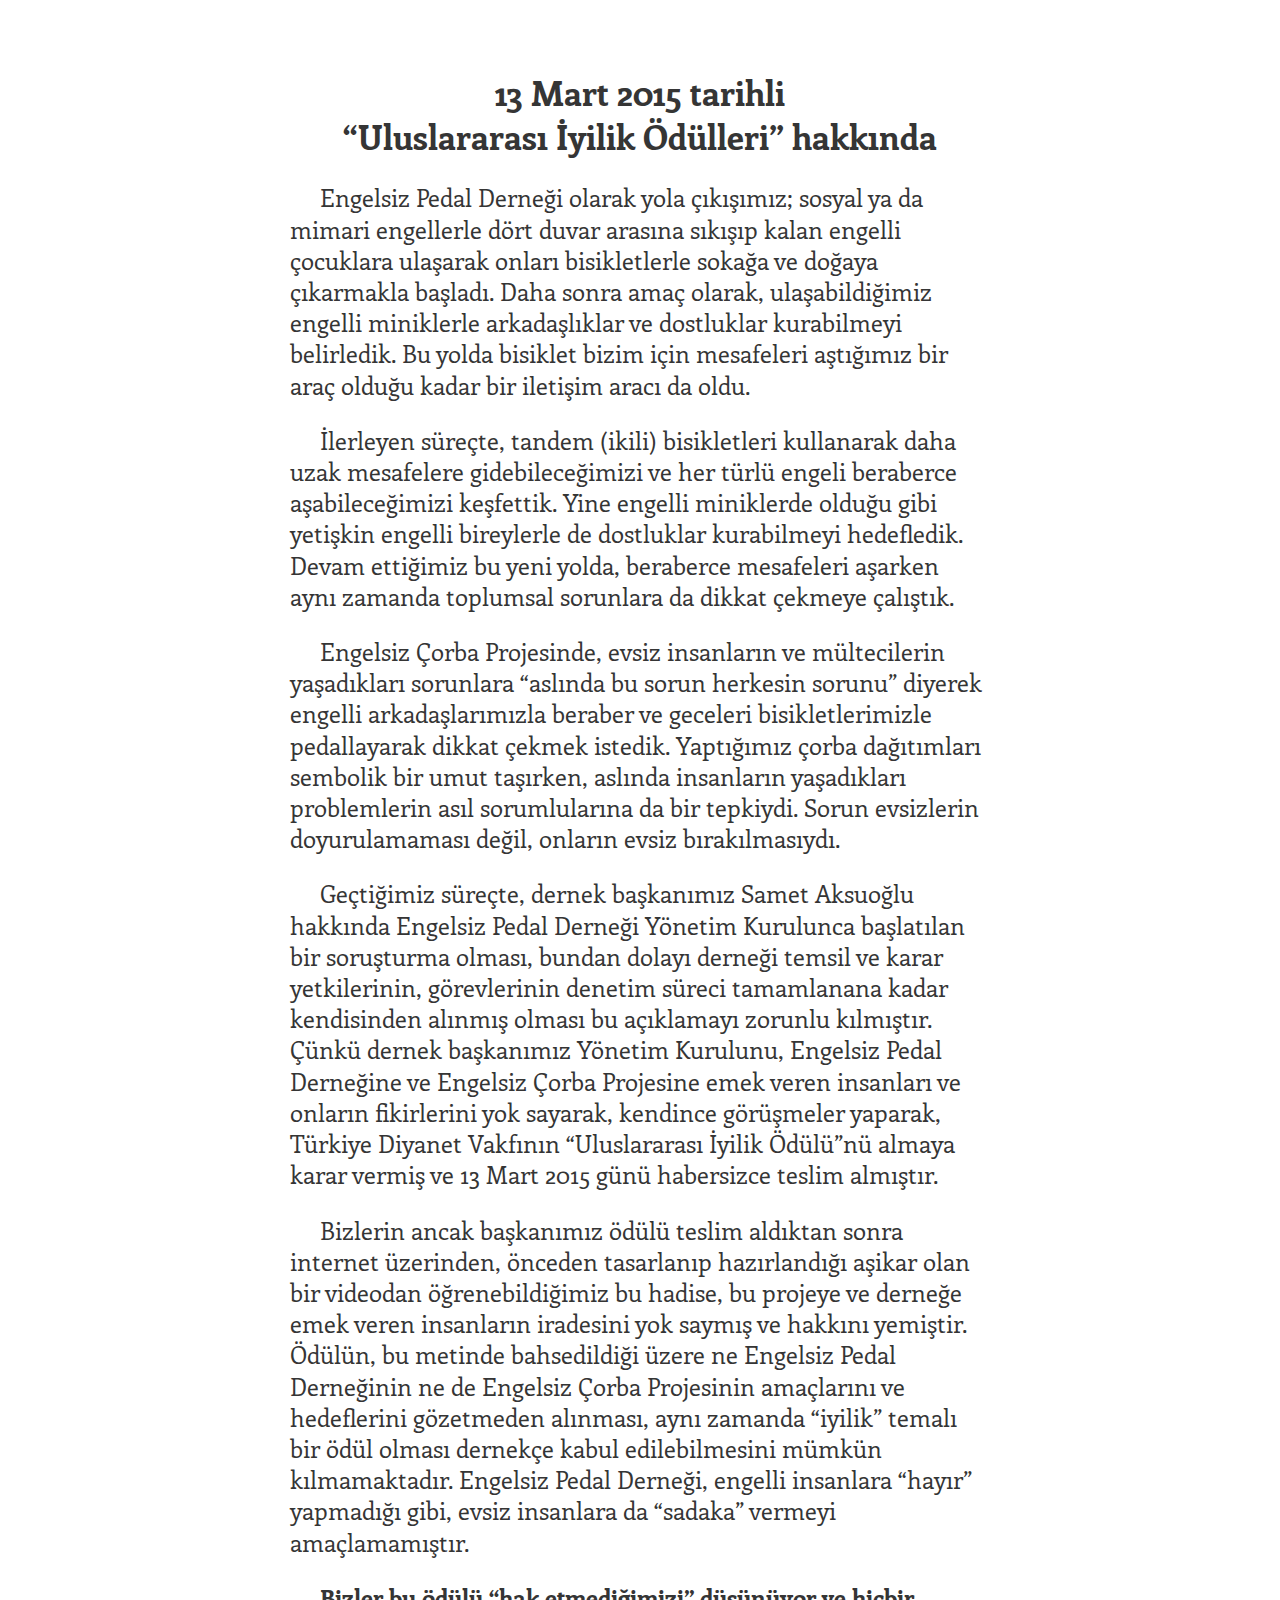
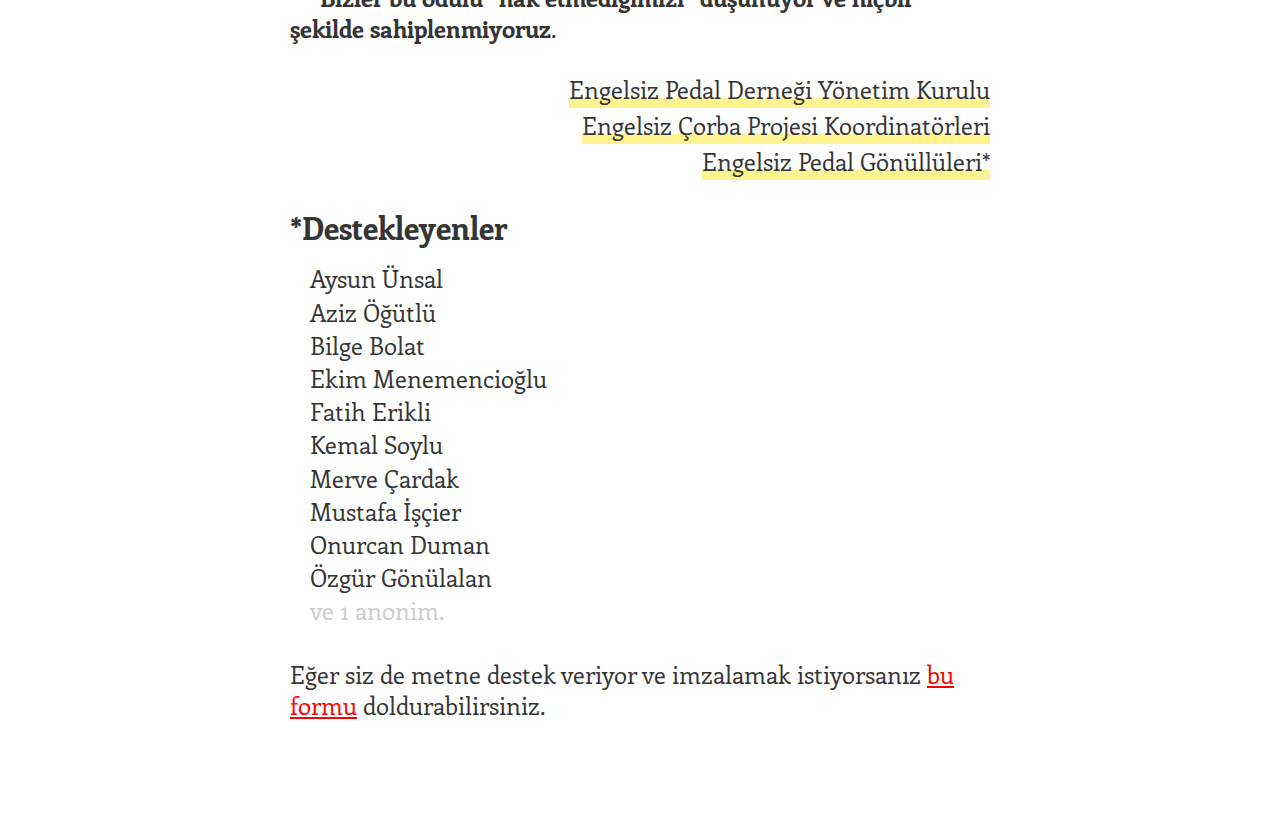
==== bildiri.html @ e83a1fc2 "Minor cosmetic fix" ====
<!DOCTYPE html>
<html>
<head lang="en">
  <meta charset="UTF-8">
  <title>13 Mart 2015 tarihli “Uluslararası İyilik Ödülleri” hakkında</title>
  <meta name="viewport" content="initial-scale=1.0">
  <link rel="image_src" type="image/jpeg" href="/images/engelsiz-corba.png"/>
  <link href='http://fonts.googleapis.com/css?family=Enriqueta:400,700&subset=latin,latin-ext' rel='stylesheet' type='text/css'>
  <style type="text/css">
    body {
      font-family: 'Enriqueta', serif;
      font-size: 24px;
      color: #353535;
    }

    section {
      width: 700px;
      margin: 40px auto;
      background: #fff;
      padding: 30px 50px 40px;
      line-height: 1.3em;
    }

    section p {
      text-indent: 30px;
    }

    h3 {
      margin: 0;
      padding: 0;
      font-size: 34px;
      text-align: center;
      line-height: 1.3em;
    }

    h4 {
      margin: 30px 0 0;
      padding: 0;
    }

    ul {
      margin: 30px 0;
      padding: 0;
      overflow: hidden;
    }

    ul li {
      list-style: none;
      margin-bottom: 2px;
      margin-left: 20px;
      float: right;
    }

    ul.supporters {
      margin-top: 20px;
    }

    ul.supporters li {
      float: none;
    }

    .anon {
      color: #ccc;
    }

    ul li span {
      border-bottom: 10px solid #fff391;
      height: 1em;
      display: inline-block;
    }

    h4 {
      font-size: 1.3em;
    }

    .share {
      /*color: gray;*/
      font-style: normal;
      text-indent: 0;
      margin-top: 20px;
      padding-right: 20px; /* widont */
    }

    .share a {
      color: red;
    }

    @media screen and (max-device-width: 480px) {
      section {
        width: 100%;
        margin: 0;
        padding: 0;
      }
      section p {
        padding: 10px 4px;
      }
      h3 {
        line-height: 1.1em;
      }
      body {
        font-size: 20px;
      }
      ul li {
        float: none;
      }
      ul li span {
        border: none;
        height: auto;
      }
    }

  </style>
</head>
<body>
<section>
<h3>13 Mart 2015 tarihli <br>“Uluslararası İyilik Ödülleri” hakkında</h3>

<p>
 Engelsiz Pedal Derneği olarak yola çıkışımız; sosyal ya da mimari engellerle dört duvar arasına sıkışıp kalan engelli çocuklara ulaşarak onları bisikletlerle sokağa ve doğaya çıkarmakla başladı. Daha sonra amaç olarak, ulaşabildiğimiz engelli miniklerle arkadaşlıklar ve dostluklar kurabilmeyi belirledik. Bu yolda bisiklet bizim için mesafeleri aştığımız bir araç olduğu kadar bir iletişim aracı da oldu.
</p>

<p>
 İlerleyen süreçte, tandem (ikili) bisikletleri kullanarak daha uzak mesafelere gidebileceğimizi ve her türlü engeli beraberce aşabileceğimizi keşfettik. Yine engelli miniklerde olduğu gibi yetişkin engelli bireylerle de dostluklar kurabilmeyi hedefledik. Devam ettiğimiz bu yeni yolda, beraberce mesafeleri aşarken aynı zamanda toplumsal sorunlara da dikkat çekmeye çalıştık. 
</p>

<p> Engelsiz Çorba Projesinde, evsiz insanların ve mültecilerin yaşadıkları sorunlara “aslında bu sorun herkesin sorunu” diyerek engelli arkadaşlarımızla beraber ve geceleri bisikletlerimizle pedallayarak dikkat çekmek istedik. Yaptığımız çorba dağıtımları sembolik bir umut taşırken, aslında insanların yaşadıkları problemlerin asıl sorumlularına da bir tepkiydi. Sorun evsizlerin doyurulamaması değil, onların evsiz bırakılmasıydı. 
</p>

<p> Geçtiğimiz süreçte, dernek başkanımız Samet Aksuoğlu hakkında Engelsiz Pedal Derneği Yönetim Kurulunca başlatılan bir soruşturma olması, bundan dolayı derneği temsil ve karar yetkilerinin, görevlerinin denetim süreci tamamlanana kadar kendisinden alınmış olması bu açıklamayı zorunlu kılmıştır. Çünkü dernek başkanımız Yönetim Kurulunu, Engelsiz Pedal Derneğine ve Engelsiz Çorba Projesine emek veren insanları ve onların fikirlerini yok sayarak, kendince görüşmeler yaparak, Türkiye Diyanet Vakfının “Uluslararası İyilik Ödülü”nü almaya karar vermiş ve 13 Mart 2015 günü habersizce teslim almıştır. 
</p>

<p> Bizlerin ancak başkanımız ödülü teslim aldıktan sonra internet üzerinden, önceden tasarlanıp hazırlandığı aşikar olan bir videodan öğrenebildiğimiz bu hadise, bu projeye ve derneğe emek veren insanların iradesini yok saymış ve hakkını yemiştir. Ödülün, bu metinde bahsedildiği üzere ne Engelsiz Pedal Derneğinin ne de Engelsiz Çorba Projesinin amaçlarını ve hedeflerini gözetmeden alınması, aynı zamanda “iyilik” temalı bir ödül olması dernekçe kabul edilebilmesini mümkün kılmamaktadır. Engelsiz Pedal Derneği, engelli insanlara “hayır” yapmadığı gibi, evsiz insanlara da “sadaka” vermeyi amaçlamamıştır. 
</p>

<p><b> Bizler bu ödülü “hak etmediğimizi” düşünüyor ve hiçbir şekilde sahiplenmiyoruz</b>.
</p>

<ul>
  <li><span>Engelsiz Pedal Derneği Yönetim Kurulu</span></li>
  <li><span>Engelsiz Çorba Projesi Koordinatörleri</span></li>
  <li><span>Engelsiz Pedal Gönüllüleri*</span></li>
</ul> 

<div class="clear"></div>

<h4>*Destekleyenler</h4>

<ul class="supporters">
  <li>Aysun Ünsal</li>
  <li>Aziz Öğütlü</li>
  <li>Bilge Bolat</li>
  <li>Ekim Menemencioğlu</li>
  <li>Fatih Erikli</li>
  <li>Kemal Soylu</li>
  <li>Merve Çardak</li>
  <li>Mustafa İşçier</li>
  <li>Onurcan Duman</li>
  <li>Özgür Gönülalan</li>
  <li class="anon">ve 1 anonim.</li>
</ul>


<p class="share">
  Eğer siz de metne destek veriyor ve imzalamak istiyorsanız <a href="http://goo.gl/forms/pTmOuC1Obv">bu formu</a> doldurabilirsiniz.
</p>

</section>
</body>
</html>
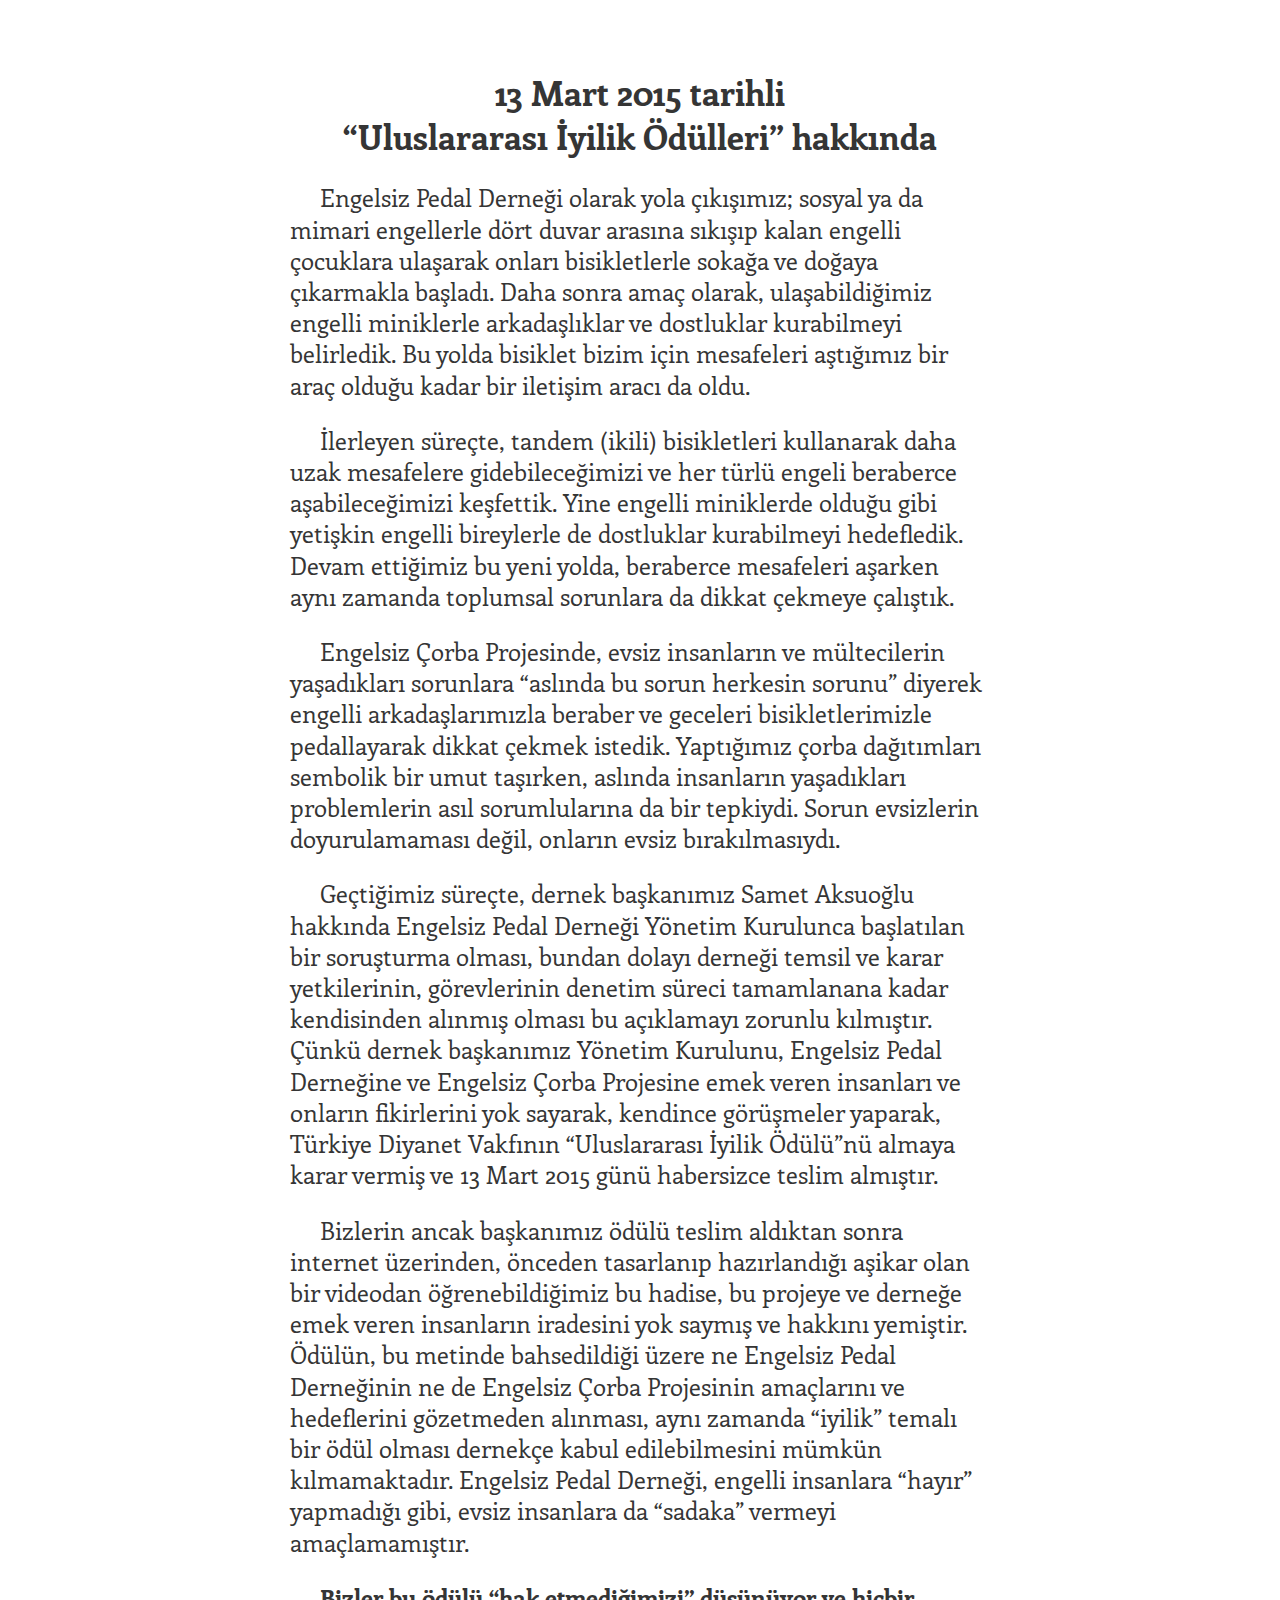
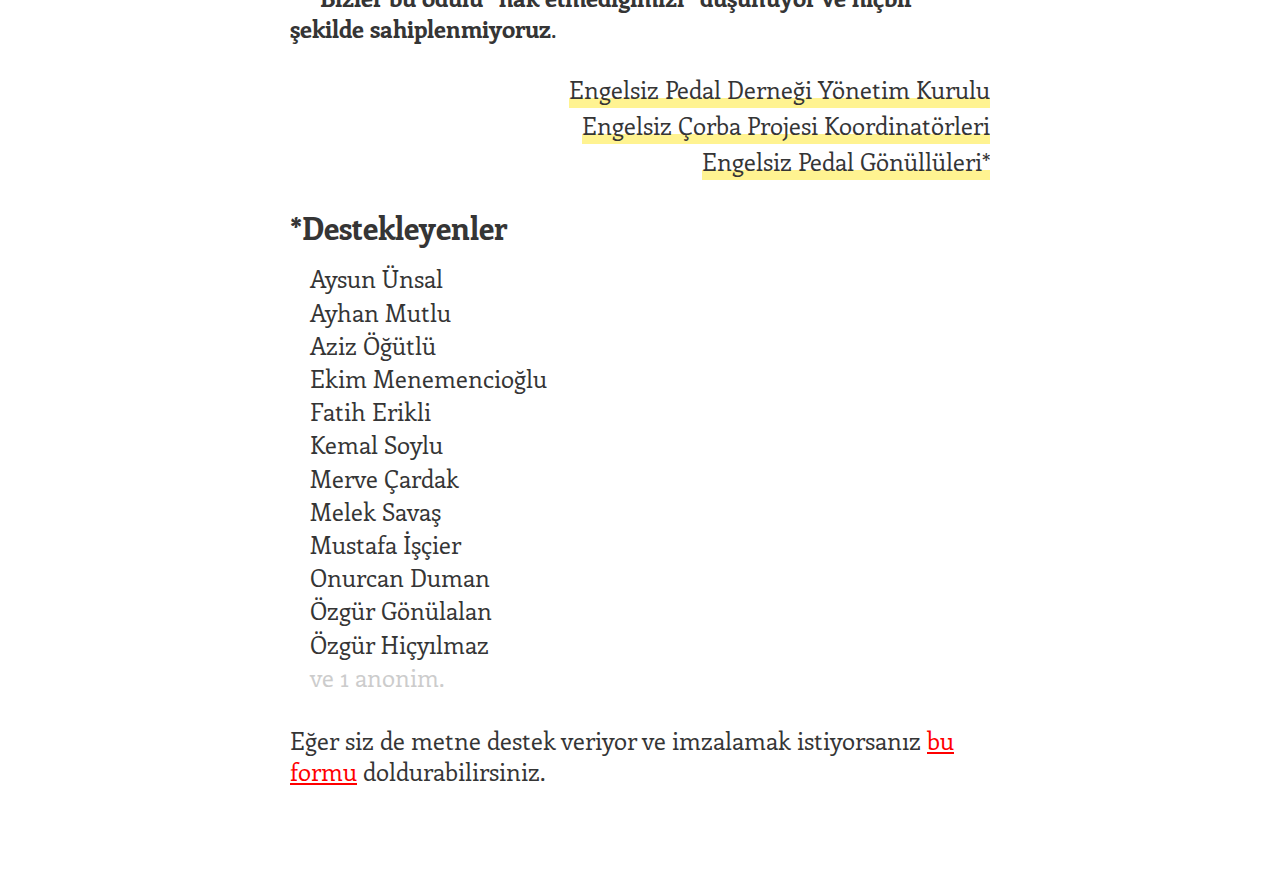
==== commit aea94af4: "Update supporters" ====
--- a/bildiri.html
+++ b/bildiri.html
@@ -147,15 +147,17 @@
 
 <ul class="supporters">
   <li>Aysun Ünsal</li>
+  <li>Ayhan Mutlu</li>
   <li>Aziz Öğütlü</li>
-  <li>Bilge Bolat</li>
   <li>Ekim Menemencioğlu</li>
   <li>Fatih Erikli</li>
   <li>Kemal Soylu</li>
   <li>Merve Çardak</li>
+  <li>Melek Savaş</li>
   <li>Mustafa İşçier</li>
   <li>Onurcan Duman</li>
   <li>Özgür Gönülalan</li>
+  <li>Özgür Hiçyılmaz</li>
   <li class="anon">ve 1 anonim.</li>
 </ul>
 
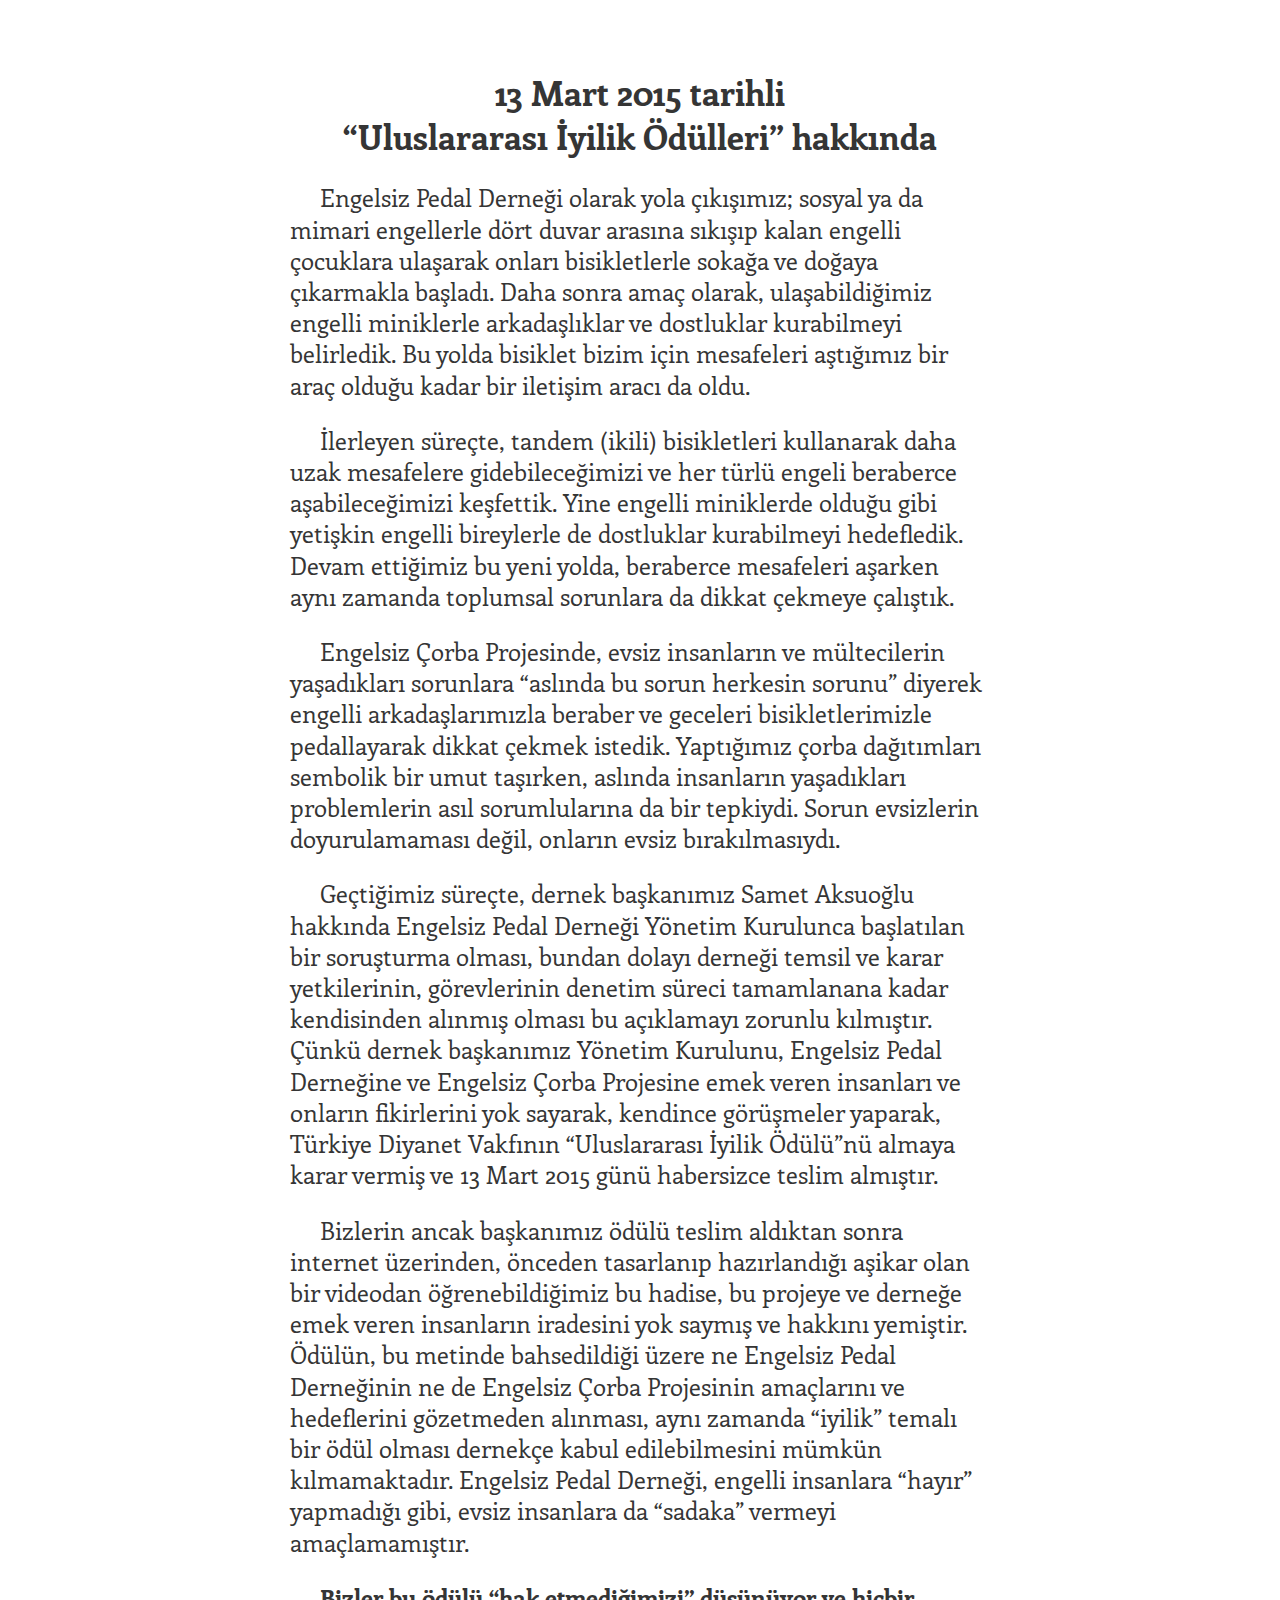
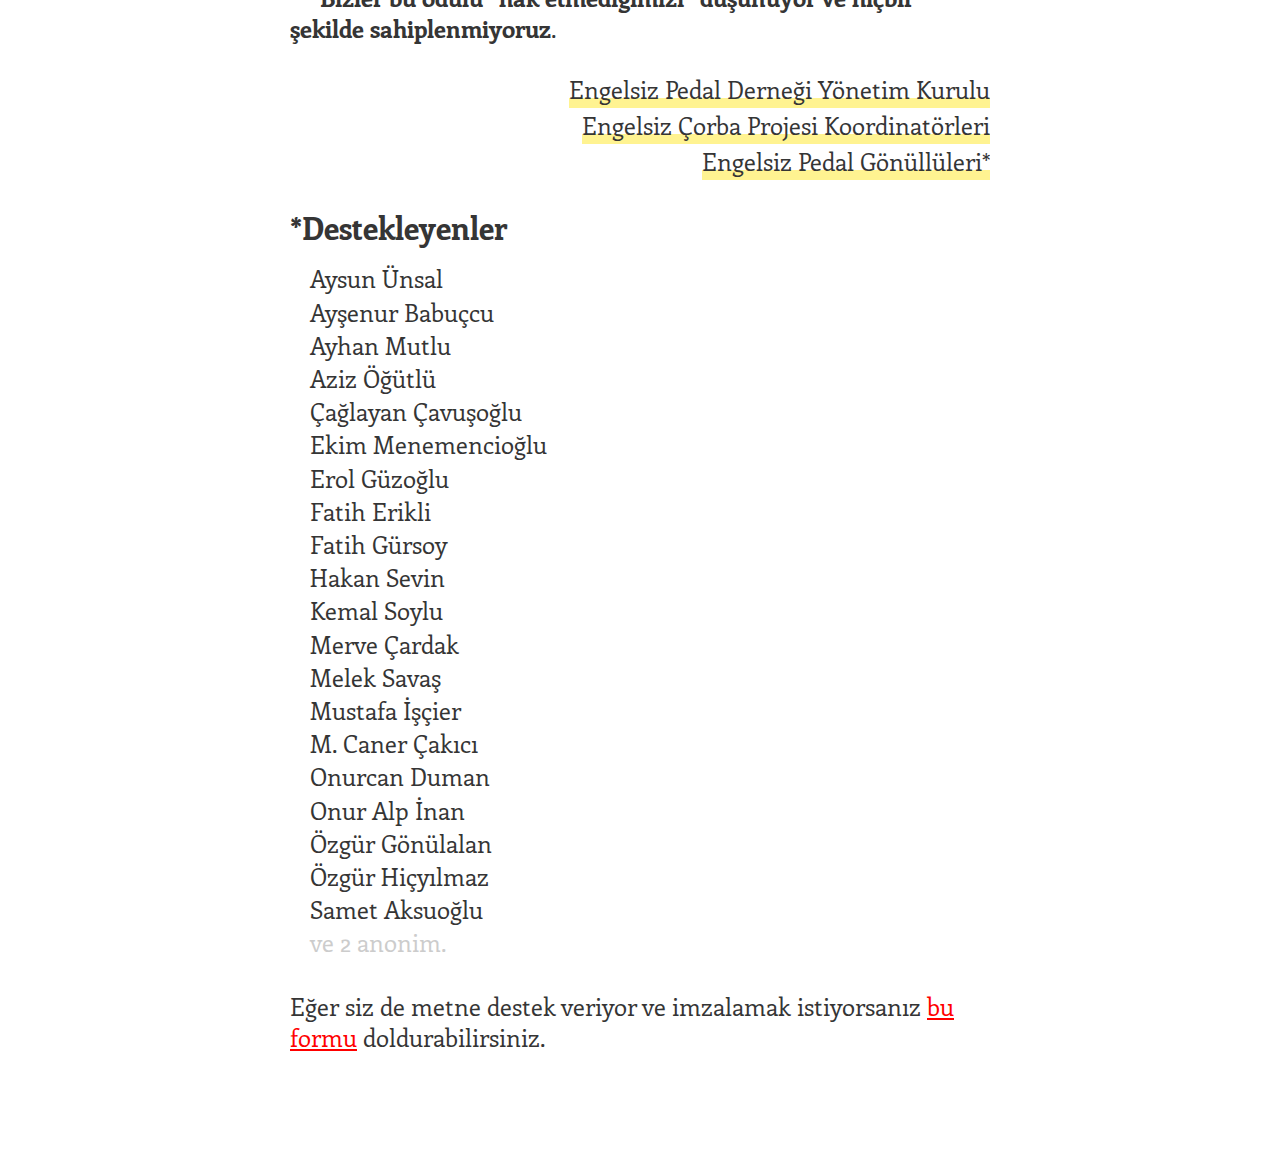
==== commit 1aa044ef: "Update supporters" ====
--- a/bildiri.html
+++ b/bildiri.html
@@ -147,18 +147,26 @@
 
 <ul class="supporters">
   <li>Aysun Ünsal</li>
+  <li>Ayşenur Babuçcu</li>
   <li>Ayhan Mutlu</li>
   <li>Aziz Öğütlü</li>
+  <li>Çağlayan Çavuşoğlu</li>
   <li>Ekim Menemencioğlu</li>
+  <li>Erol Güzoğlu</li>
   <li>Fatih Erikli</li>
+  <li>Fatih Gürsoy</li>
+  <li>Hakan Sevin</li>
   <li>Kemal Soylu</li>
   <li>Merve Çardak</li>
   <li>Melek Savaş</li>
   <li>Mustafa İşçier</li>
+  <li>M. Caner Çakıcı</li>
   <li>Onurcan Duman</li>
+  <li>Onur Alp İnan</li>
   <li>Özgür Gönülalan</li>
   <li>Özgür Hiçyılmaz</li>
-  <li class="anon">ve 1 anonim.</li>
+  <li>Samet Aksuoğlu</li>
+  <li class="anon">ve 2 anonim.</li>
 </ul>
 
 
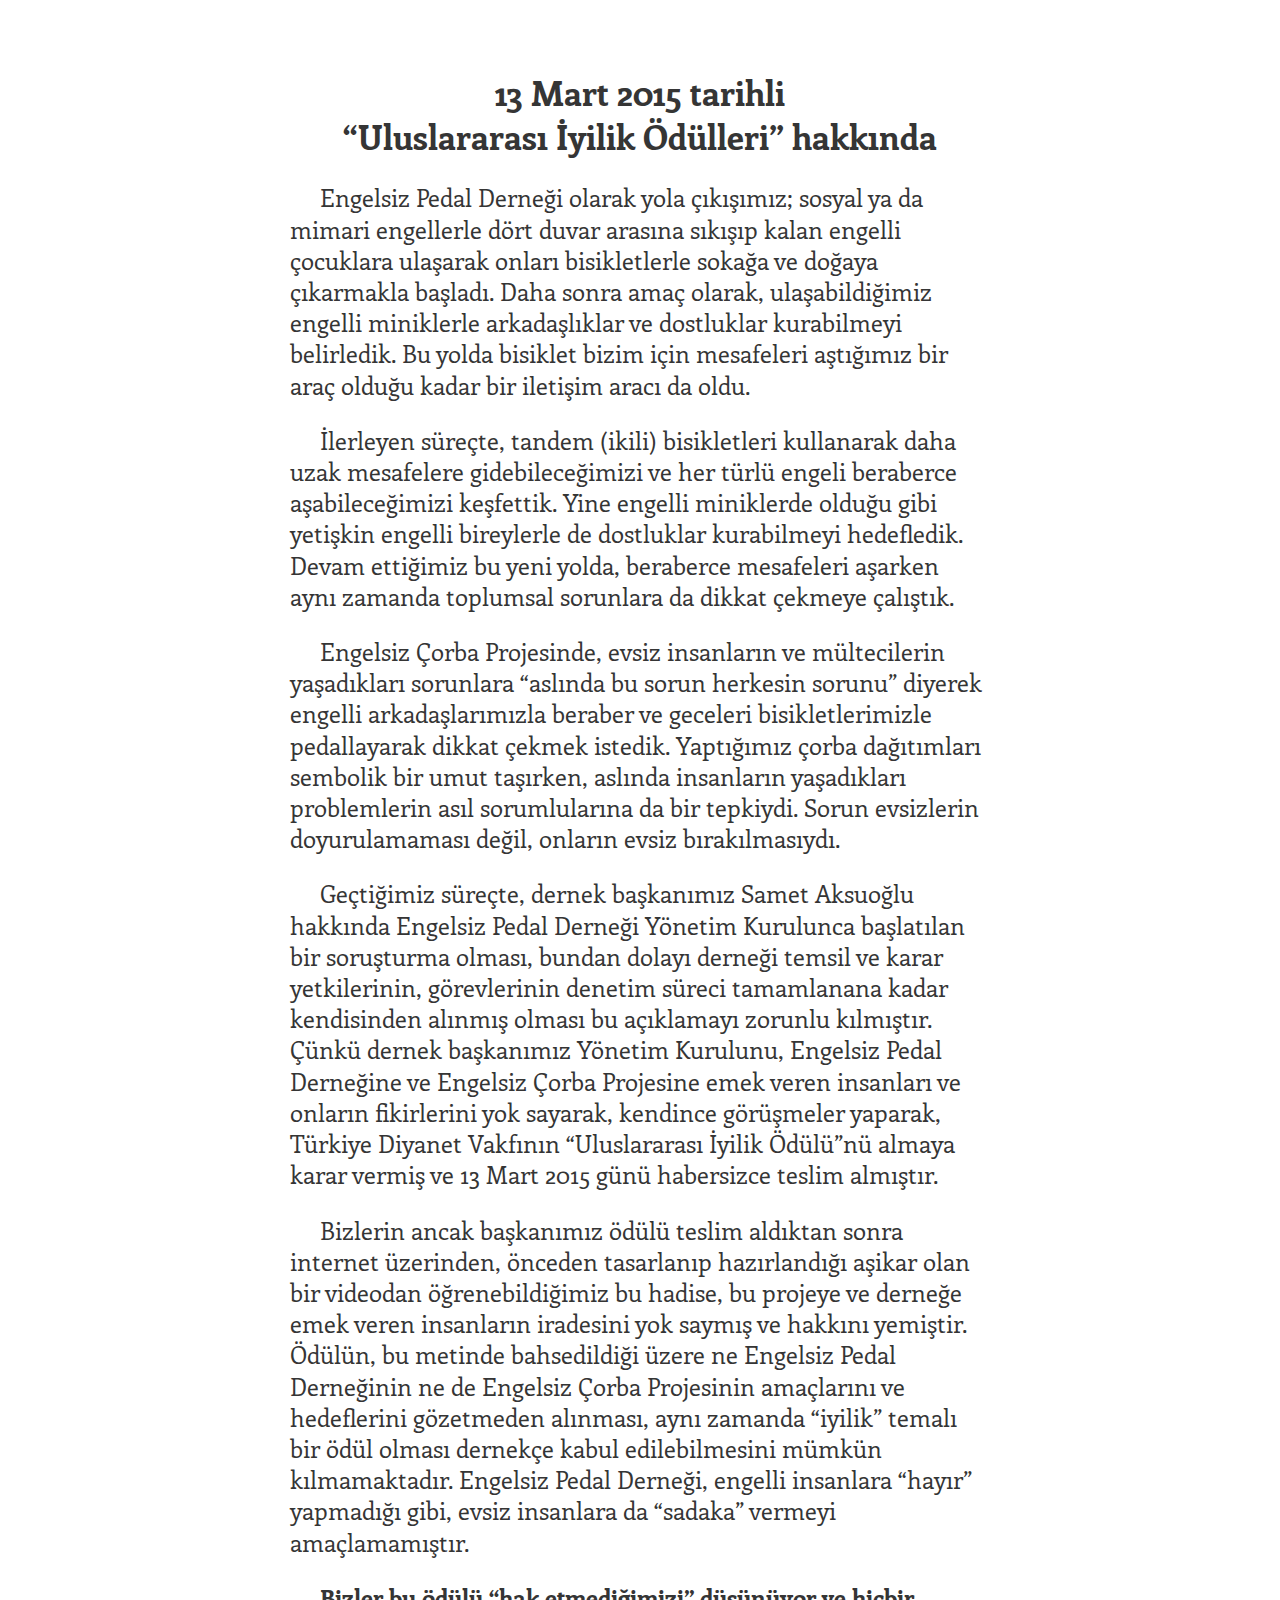
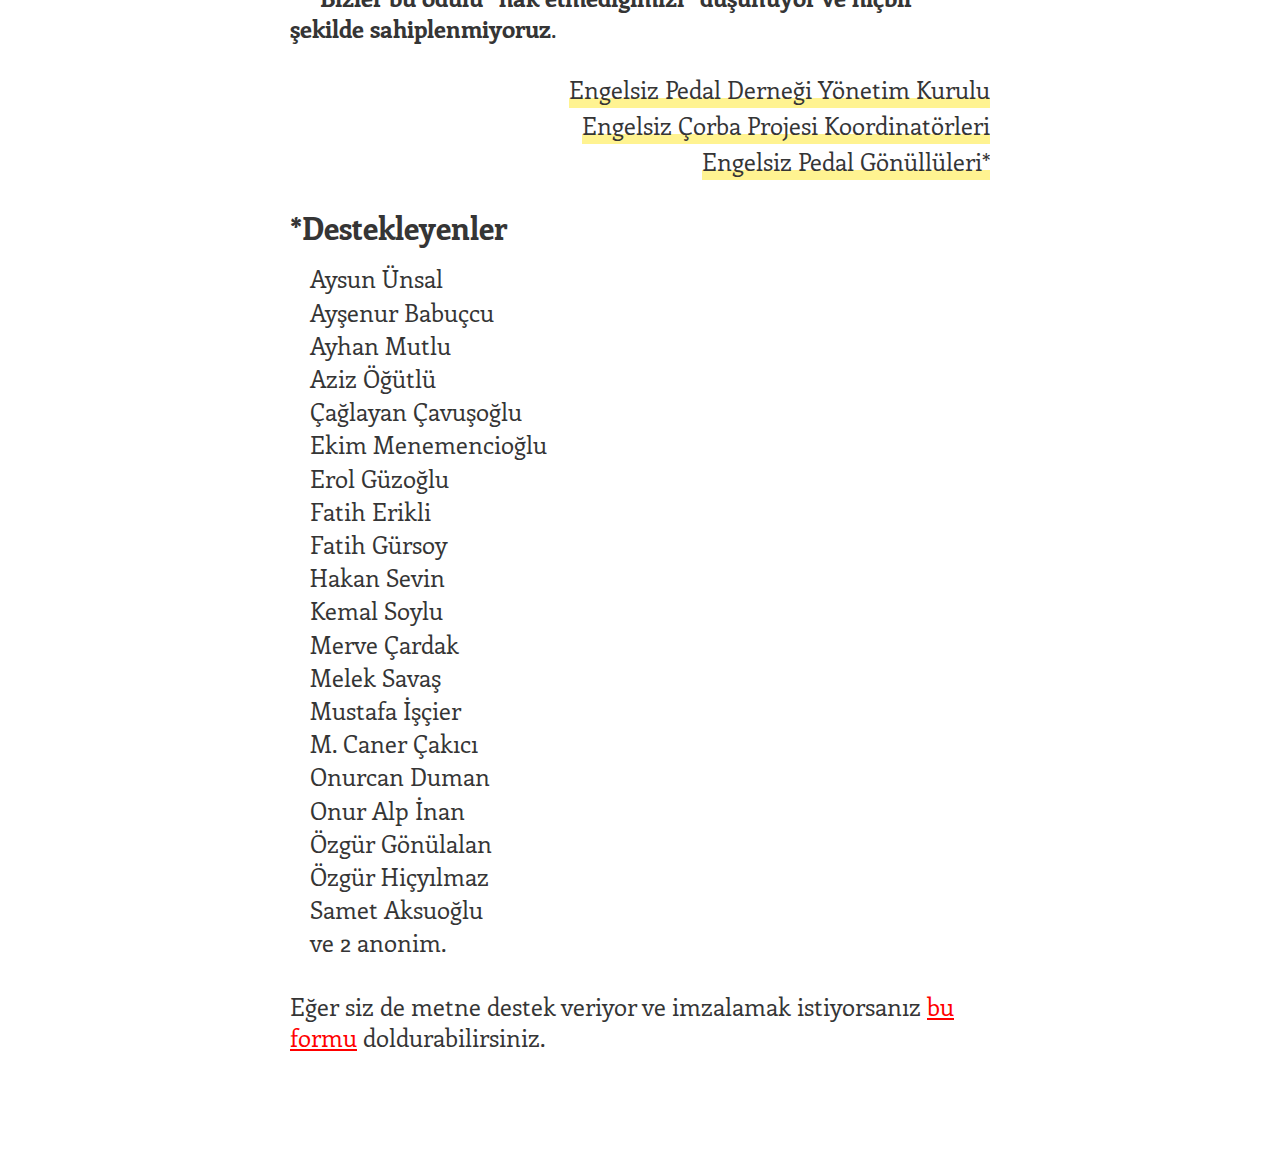
==== commit 5dbade2a: "Anonymous supporters should be more dark" ====
--- a/bildiri.html
+++ b/bildiri.html
@@ -57,10 +57,6 @@
 
     ul.supporters li {
       float: none;
-    }
-
-    .anon {
-      color: #ccc;
     }
 
     ul li span {
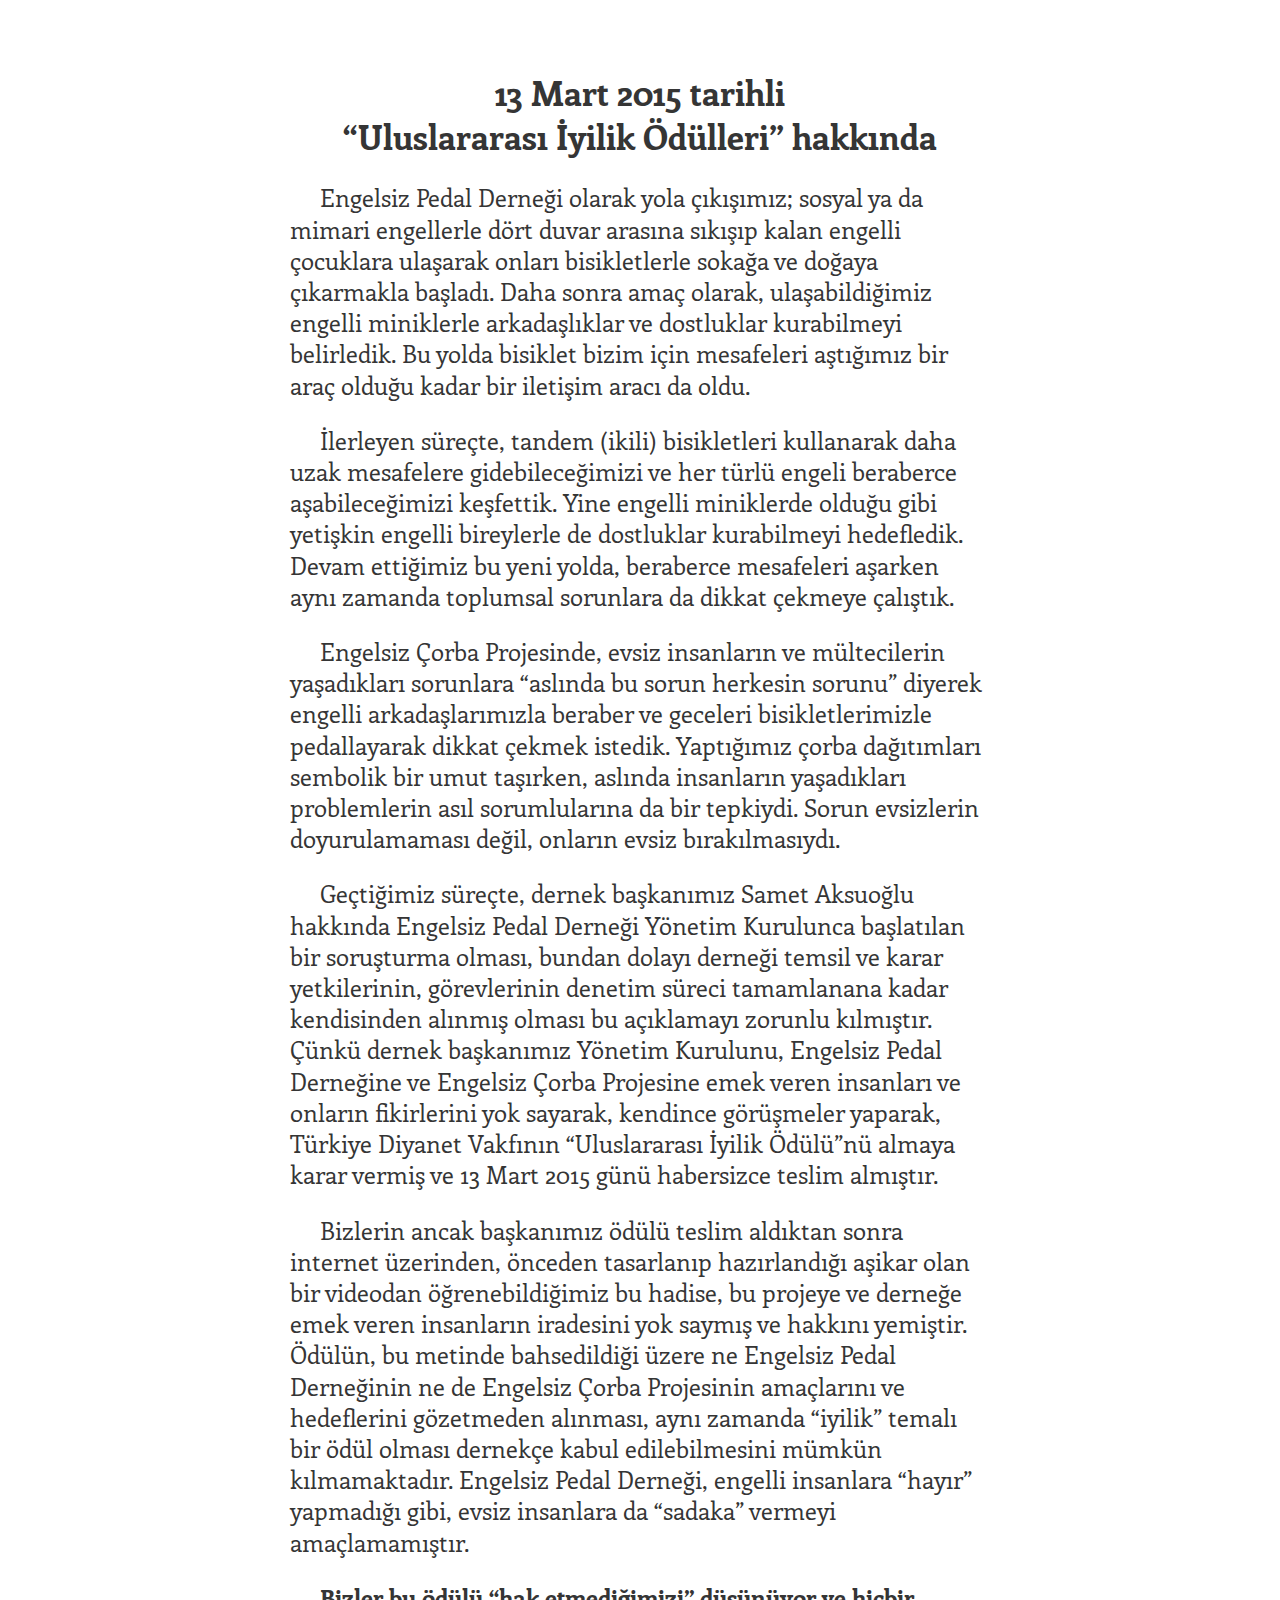
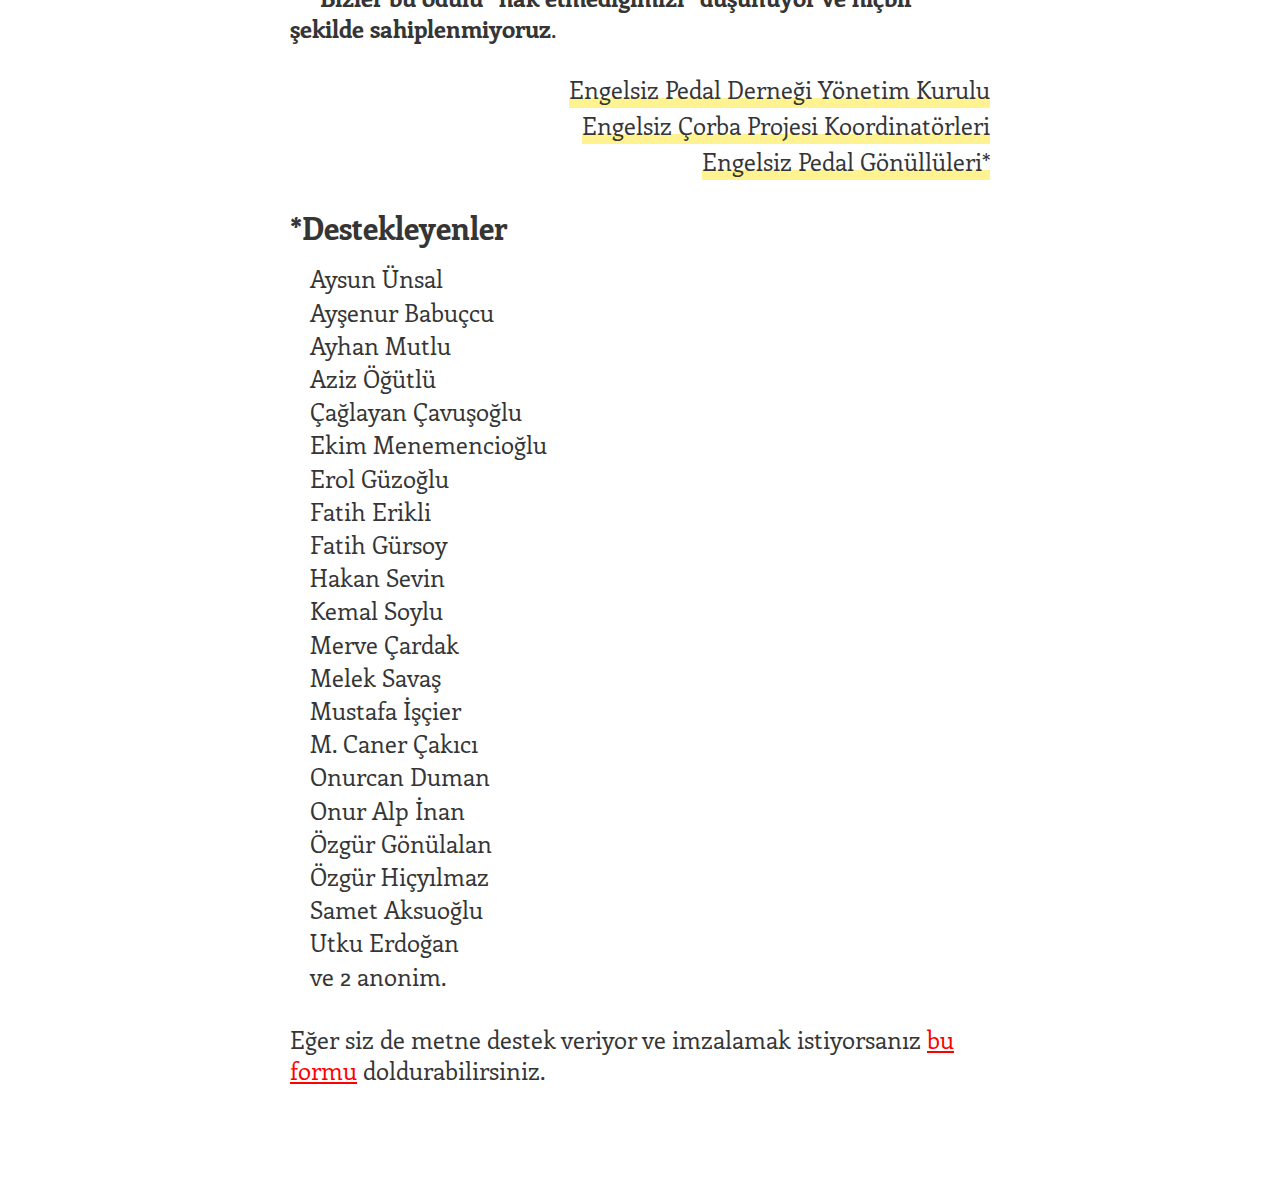
==== commit aa17b6c6: "Update supporters" ====
--- a/bildiri.html
+++ b/bildiri.html
@@ -162,6 +162,7 @@
   <li>Özgür Gönülalan</li>
   <li>Özgür Hiçyılmaz</li>
   <li>Samet Aksuoğlu</li>
+  <li>Utku Erdoğan</li>
   <li class="anon">ve 2 anonim.</li>
 </ul>
 
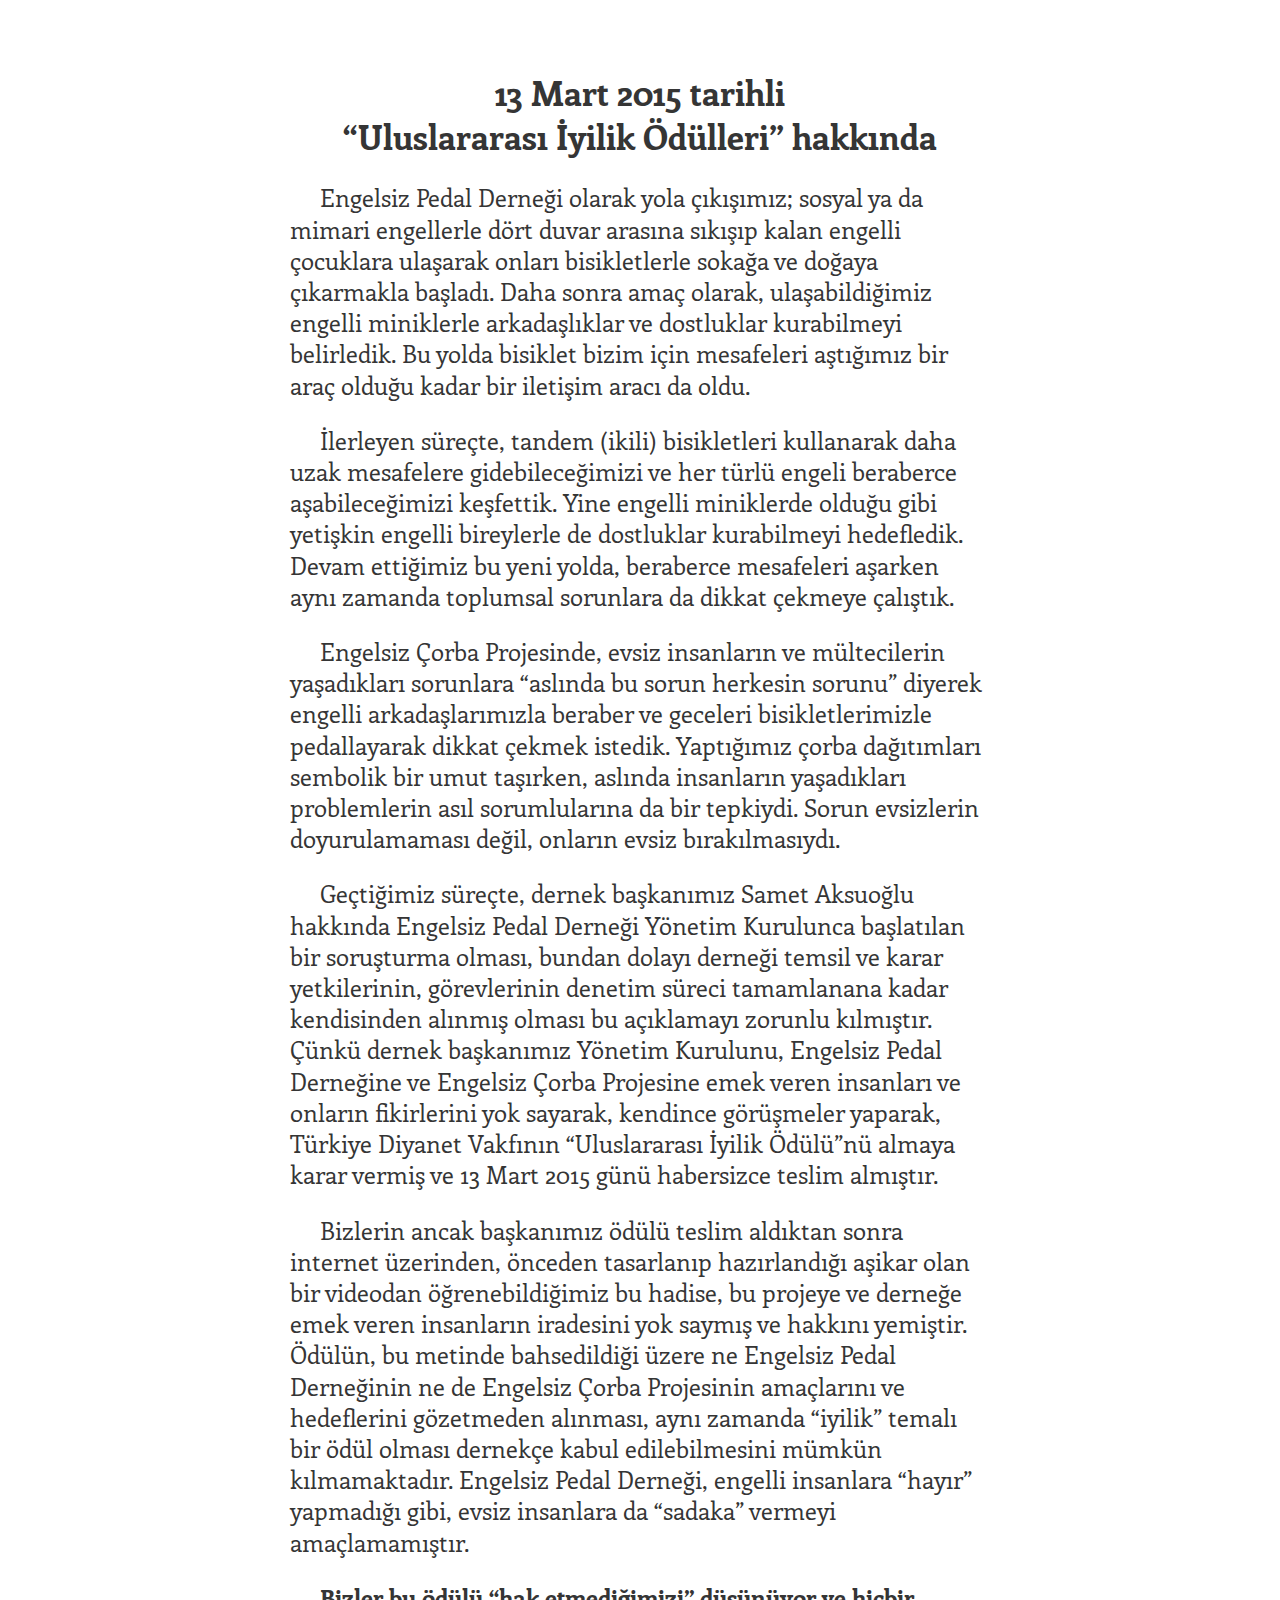
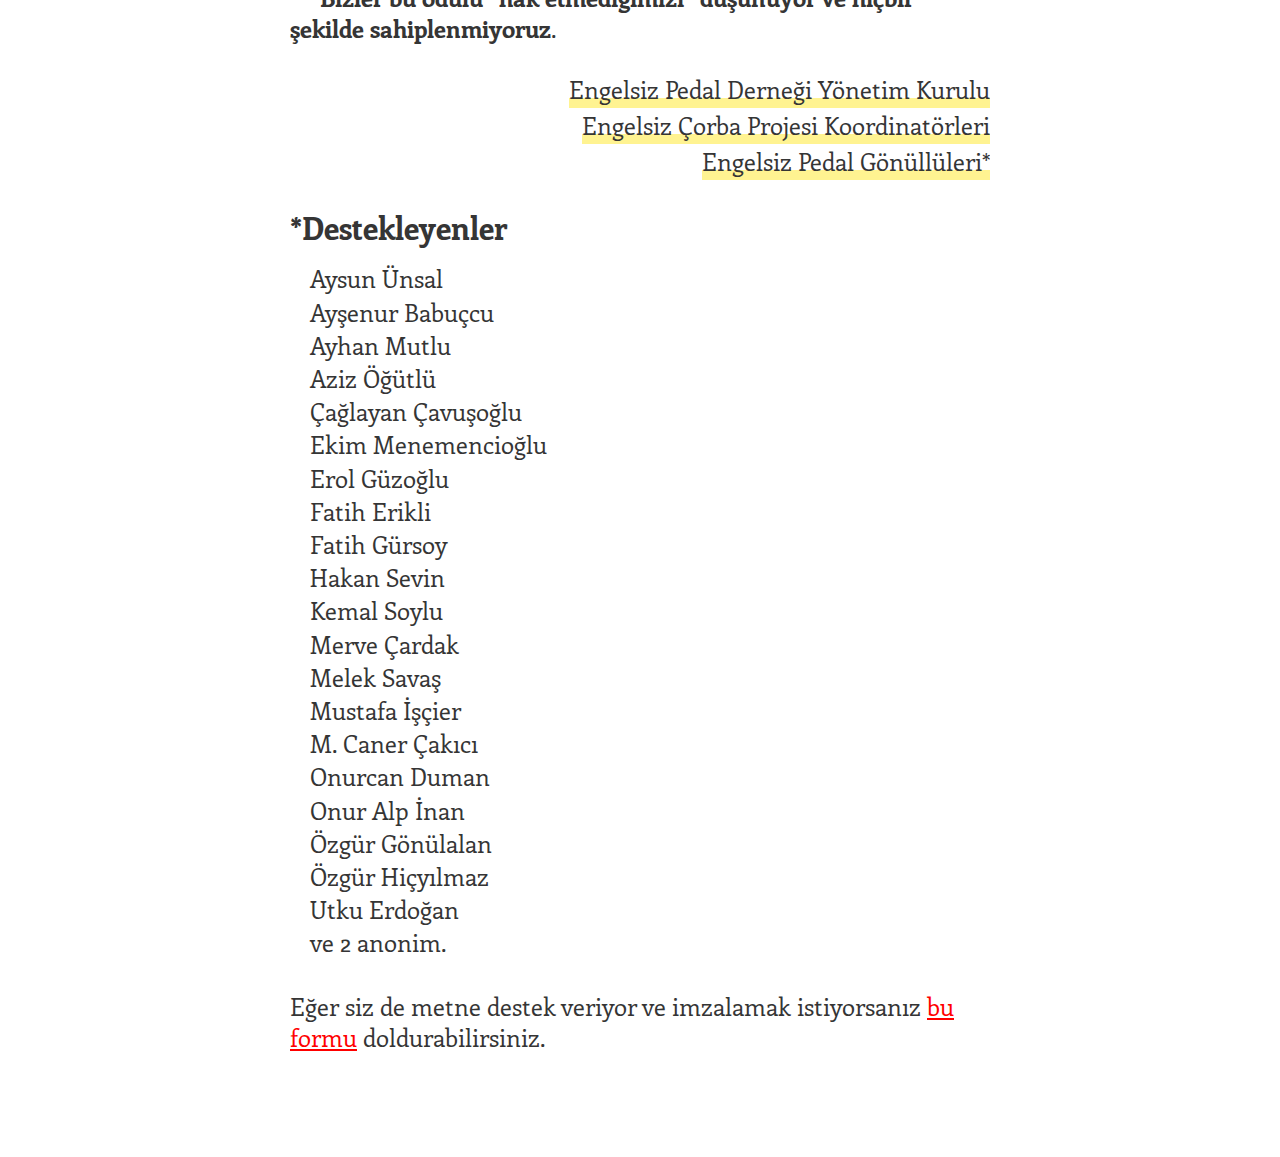
==== commit 54c84aa2: "Update supporters" ====
--- a/bildiri.html
+++ b/bildiri.html
@@ -161,7 +161,6 @@
   <li>Onur Alp İnan</li>
   <li>Özgür Gönülalan</li>
   <li>Özgür Hiçyılmaz</li>
-  <li>Samet Aksuoğlu</li>
   <li>Utku Erdoğan</li>
   <li class="anon">ve 2 anonim.</li>
 </ul>
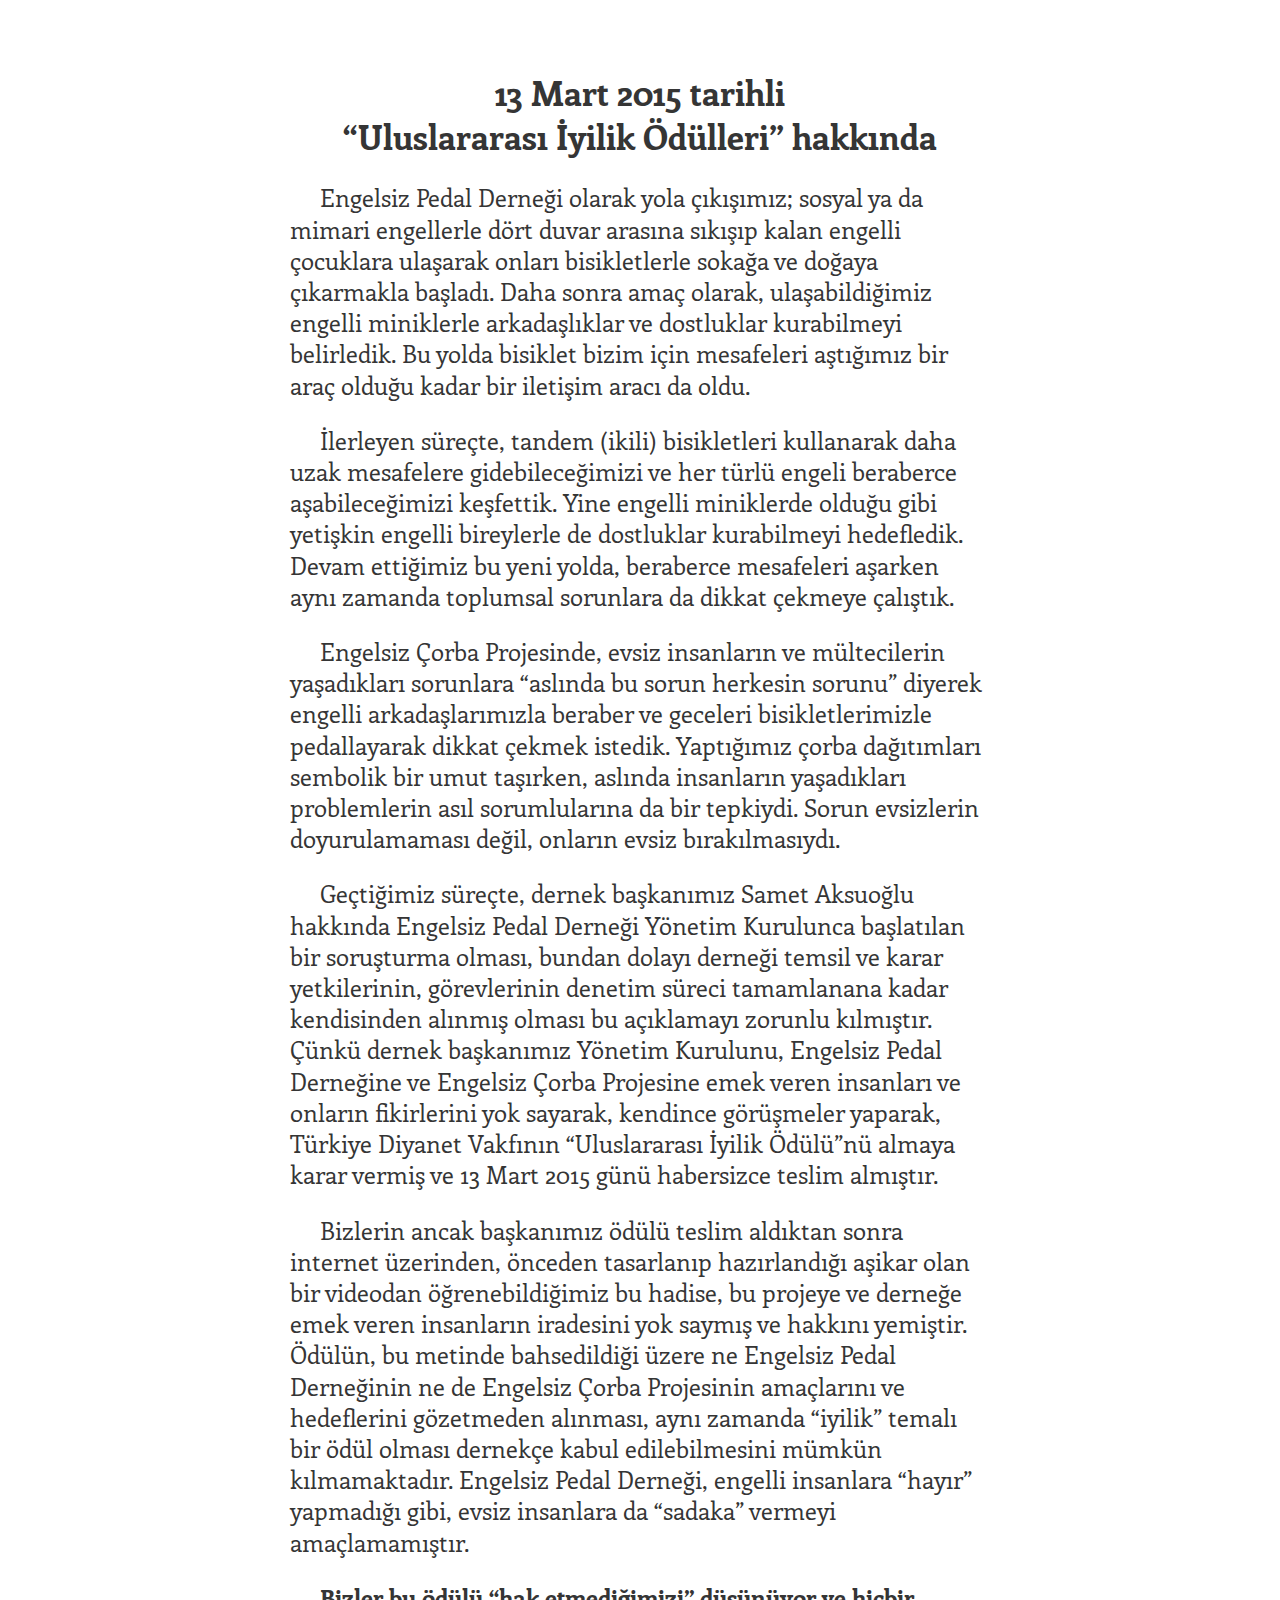
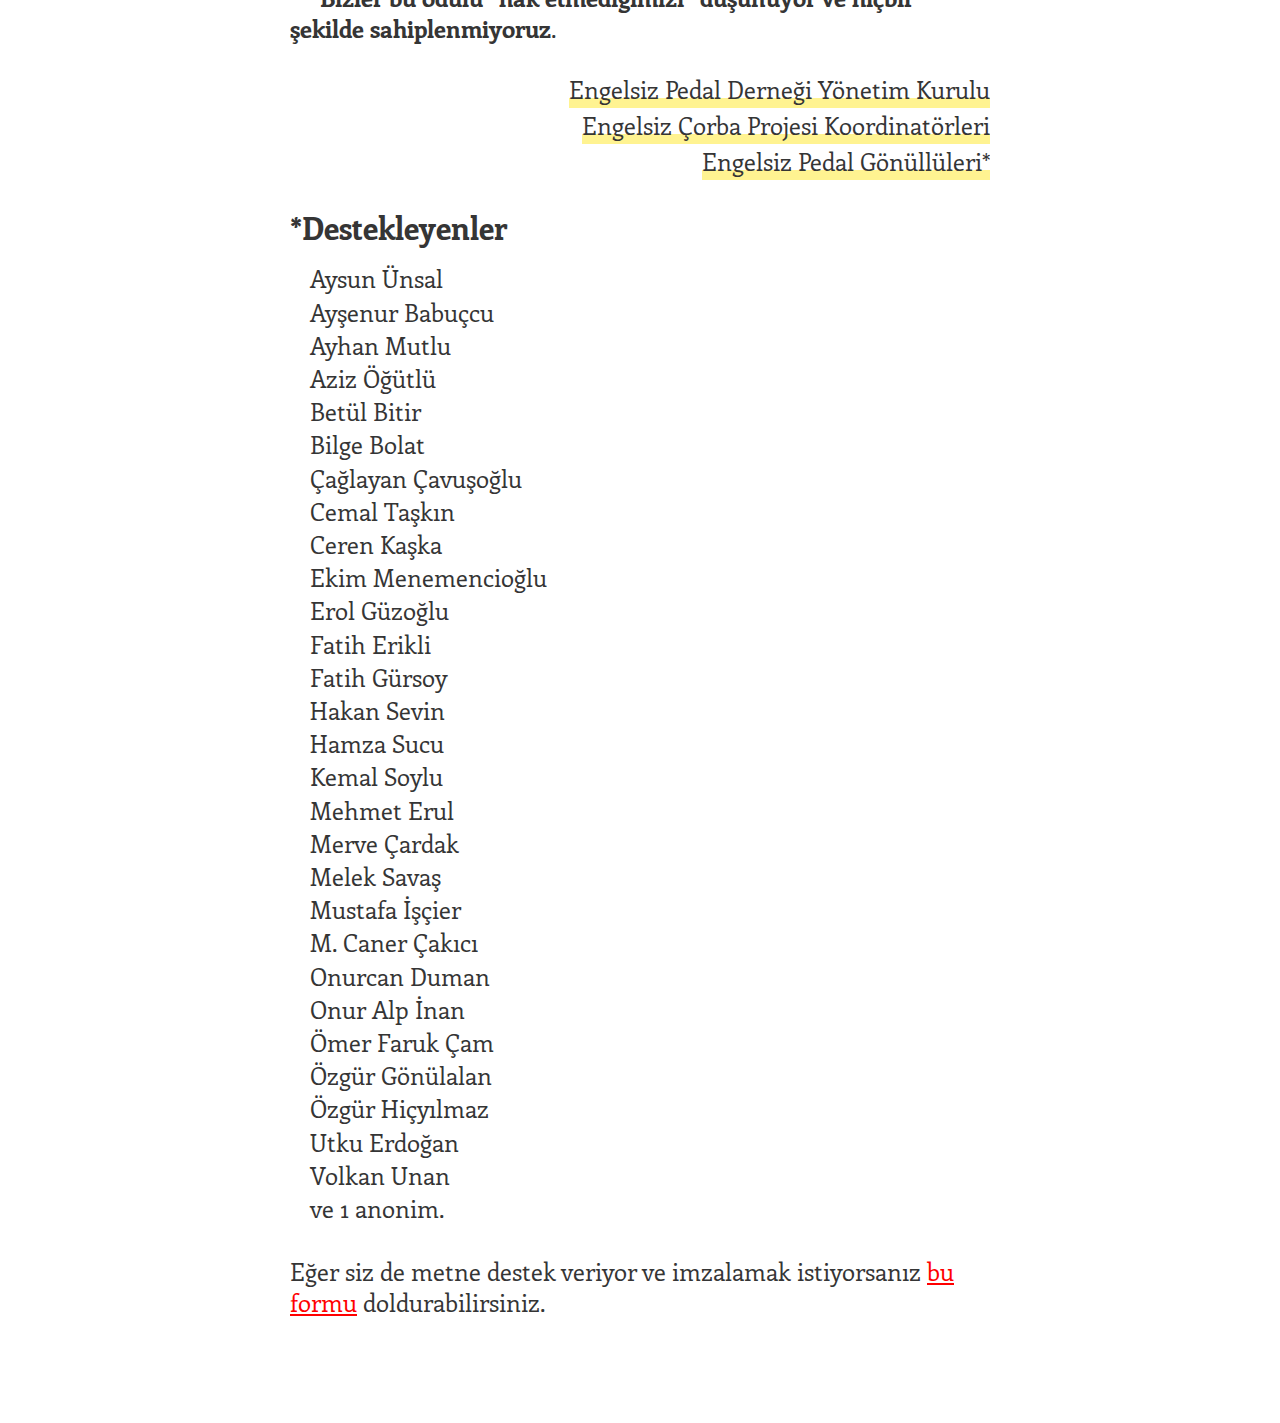
==== commit 44a8370c: "Update supporters" ====
--- a/bildiri.html
+++ b/bildiri.html
@@ -146,28 +146,36 @@
   <li>Ayşenur Babuçcu</li>
   <li>Ayhan Mutlu</li>
   <li>Aziz Öğütlü</li>
+  <li>Betül Bitir</li>
+  <li>Bilge Bolat</li>
   <li>Çağlayan Çavuşoğlu</li>
+  <li>Cemal Taşkın</li>
+  <li>Ceren Kaşka</li>
   <li>Ekim Menemencioğlu</li>
   <li>Erol Güzoğlu</li>
   <li>Fatih Erikli</li>
   <li>Fatih Gürsoy</li>
   <li>Hakan Sevin</li>
+  <li>Hamza Sucu</li>
   <li>Kemal Soylu</li>
+  <li>Mehmet Erul</li>
   <li>Merve Çardak</li>
   <li>Melek Savaş</li>
   <li>Mustafa İşçier</li>
   <li>M. Caner Çakıcı</li>
   <li>Onurcan Duman</li>
   <li>Onur Alp İnan</li>
+  <li>Ömer Faruk Çam</li>
   <li>Özgür Gönülalan</li>
   <li>Özgür Hiçyılmaz</li>
   <li>Utku Erdoğan</li>
-  <li class="anon">ve 2 anonim.</li>
+  <li>Volkan Unan</li>
+  <li class="anon">ve 1 anonim.</li>
 </ul>
 
 
 <p class="share">
-  Eğer siz de metne destek veriyor ve imzalamak istiyorsanız <a href="http://goo.gl/forms/pTmOuC1Obv">bu formu</a> doldurabilirsiniz.
+  Eğer siz de metne destek veriyor ve imzalamak istiyorsanız <a href="https://engelsizpedal.typeform.com/to/sh3bRm">bu formu</a> doldurabilirsiniz.
 </p>
 
 </section>
